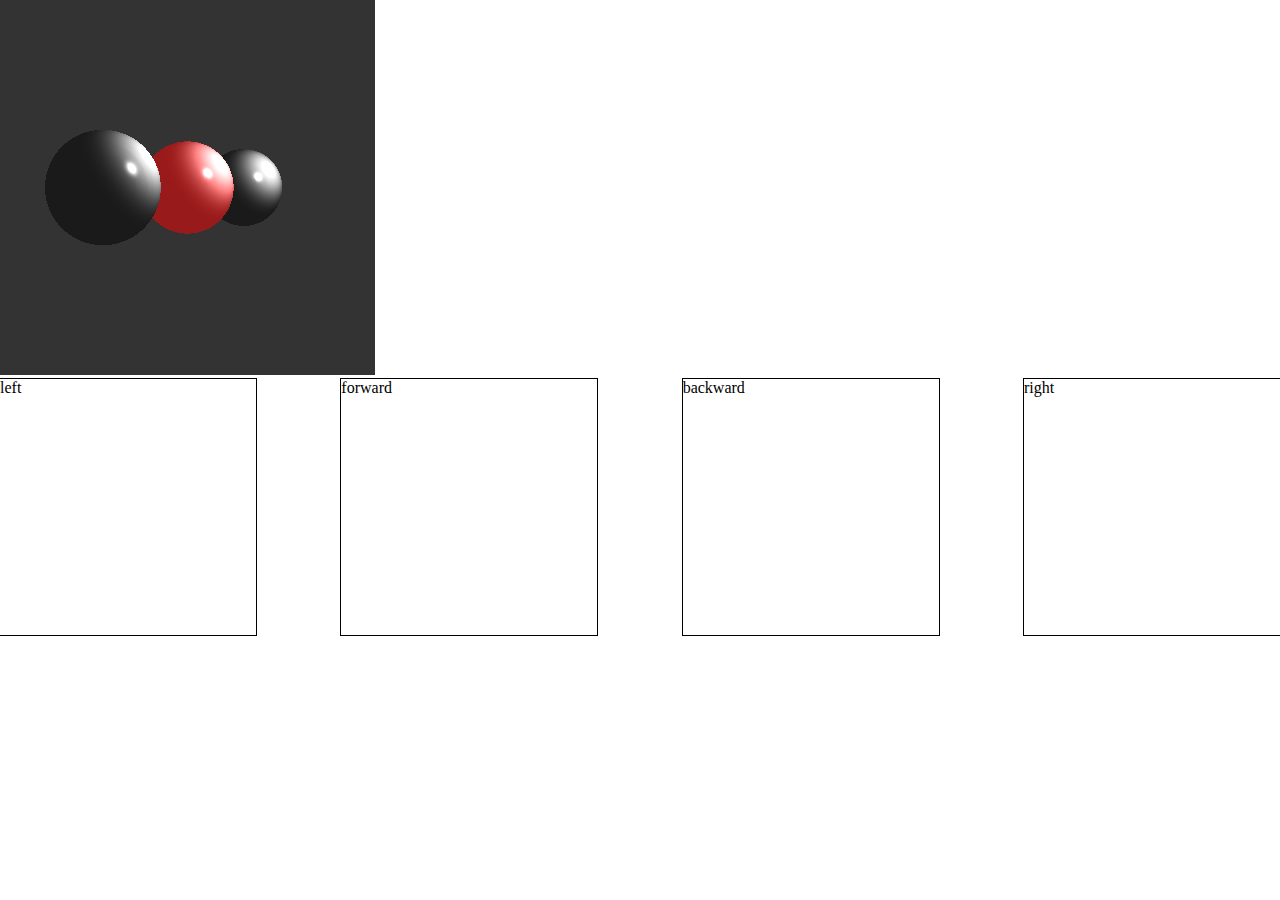
==== index.html @ 79640c2d "wip" ====
<!DOCTYPE html><html lang=en><head><meta charset=utf-8><meta http-equiv=X-UA-Compatible content="IE=edge"><meta name=viewport content="width=device-width,initial-scale=1,minimum-scale=1,maximum-scale=1,user-scalable=no,viewport-fit=cover"><link href=/css/app.0c434bb0.css rel=preload as=style><link href=/css/chunk-vendors.23d90689.css rel=preload as=style><link href=/js/app.9c10b748.js rel=preload as=script><link href=/js/chunk-vendors.724560b4.js rel=preload as=script><link href=/css/chunk-vendors.23d90689.css rel=stylesheet><link href=/css/app.0c434bb0.css rel=stylesheet></head><body><div id=app></div><script src=/js/chunk-vendors.724560b4.js></script><script src=/js/app.9c10b748.js></script></body></html>
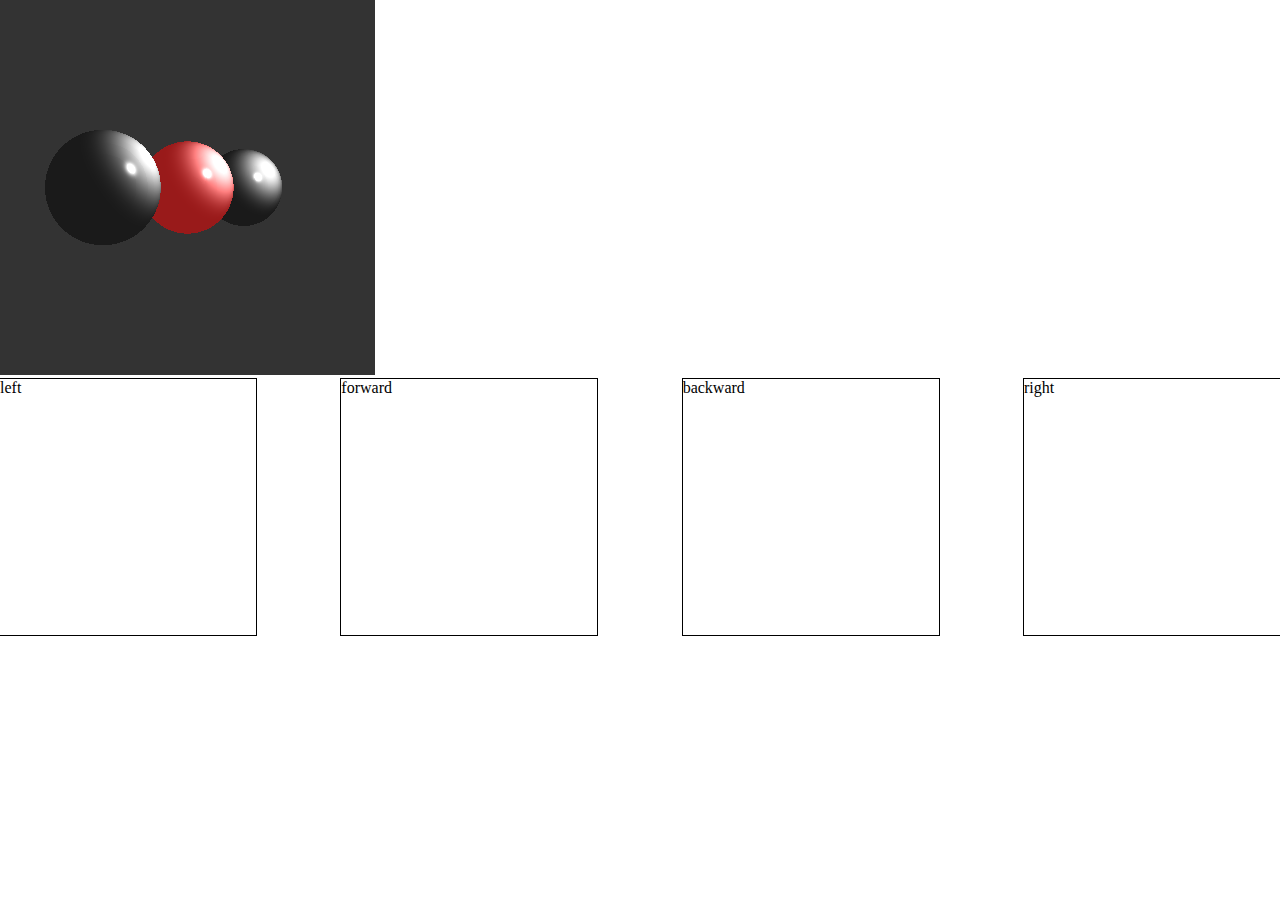
==== commit 17e07d47: "wip" ====
--- a/index.html
+++ b/index.html
@@ -1 +1 @@
-<!DOCTYPE html><html lang=en><head><meta charset=utf-8><meta http-equiv=X-UA-Compatible content="IE=edge"><meta name=viewport content="width=device-width,initial-scale=1,minimum-scale=1,maximum-scale=1,user-scalable=no,viewport-fit=cover"><link href=/css/app.0c434bb0.css rel=preload as=style><link href=/css/chunk-vendors.23d90689.css rel=preload as=style><link href=/js/app.9c10b748.js rel=preload as=script><link href=/js/chunk-vendors.724560b4.js rel=preload as=script><link href=/css/chunk-vendors.23d90689.css rel=stylesheet><link href=/css/app.0c434bb0.css rel=stylesheet></head><body><div id=app></div><script src=/js/chunk-vendors.724560b4.js></script><script src=/js/app.9c10b748.js></script></body></html>+<!DOCTYPE html><html lang=en><head><meta charset=utf-8><meta http-equiv=X-UA-Compatible content="IE=edge"><meta name=viewport content="width=device-width,initial-scale=1,minimum-scale=1,maximum-scale=1,user-scalable=no,viewport-fit=cover"><link href=/css/app.37557a5e.css rel=preload as=style><link href=/css/chunk-vendors.23d90689.css rel=preload as=style><link href=/js/app.04165933.js rel=preload as=script><link href=/js/chunk-vendors.724560b4.js rel=preload as=script><link href=/css/chunk-vendors.23d90689.css rel=stylesheet><link href=/css/app.37557a5e.css rel=stylesheet></head><body><div id=app></div><script src=/js/chunk-vendors.724560b4.js></script><script src=/js/app.04165933.js></script></body></html>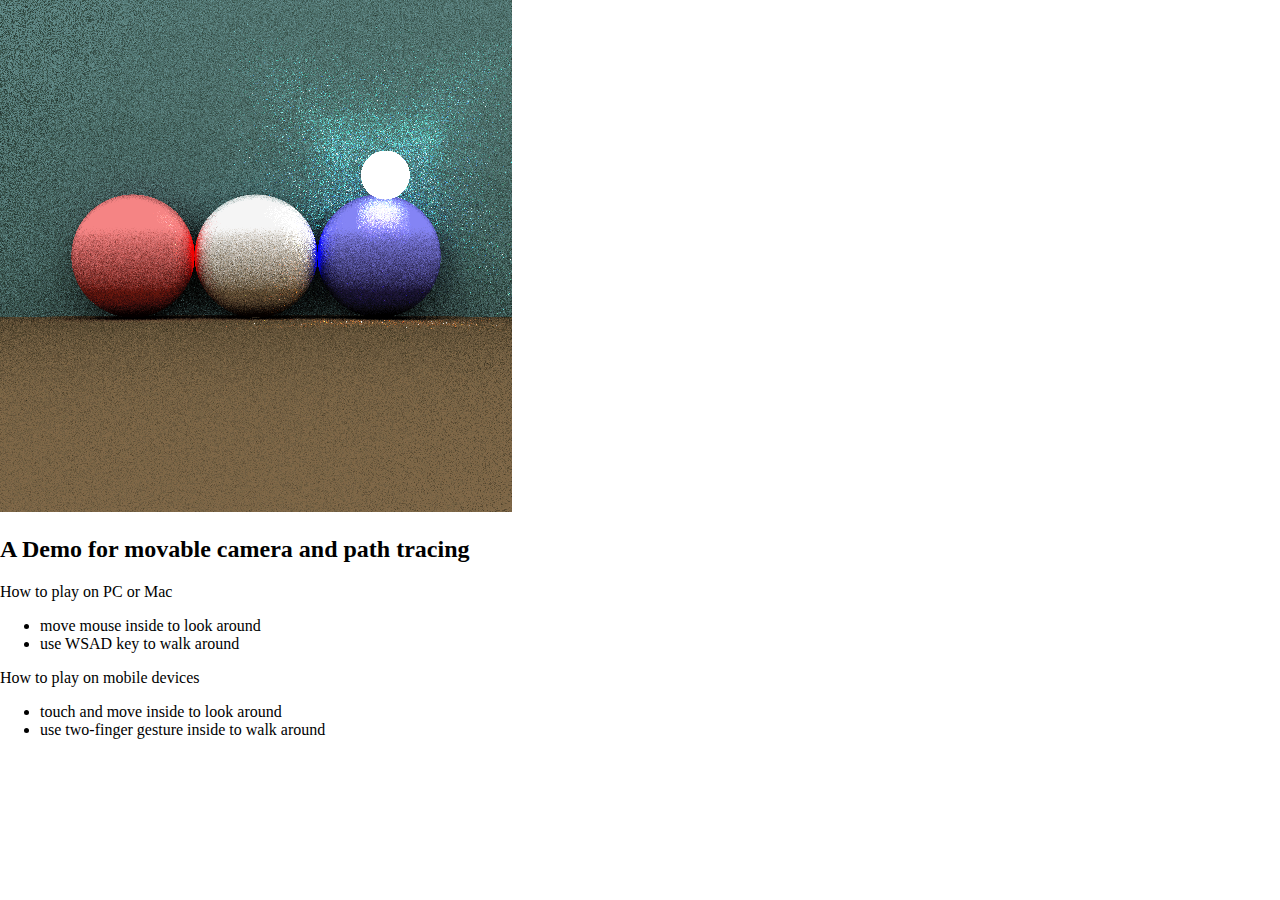
==== commit bc138c39: "wip" ====
--- a/index.html
+++ b/index.html
@@ -1 +1 @@
-<!DOCTYPE html><html lang=en><head><meta charset=utf-8><meta http-equiv=X-UA-Compatible content="IE=edge"><meta name=viewport content="width=device-width,initial-scale=1,minimum-scale=1,maximum-scale=1,user-scalable=no,viewport-fit=cover"><link href=/css/app.37557a5e.css rel=preload as=style><link href=/css/chunk-vendors.23d90689.css rel=preload as=style><link href=/js/app.04165933.js rel=preload as=script><link href=/js/chunk-vendors.724560b4.js rel=preload as=script><link href=/css/chunk-vendors.23d90689.css rel=stylesheet><link href=/css/app.37557a5e.css rel=stylesheet></head><body><div id=app></div><script src=/js/chunk-vendors.724560b4.js></script><script src=/js/app.04165933.js></script></body></html>+<!DOCTYPE html><html lang=en><head><meta charset=utf-8><meta http-equiv=X-UA-Compatible content="IE=edge"><meta name=viewport content="width=device-width,initial-scale=1,minimum-scale=1,maximum-scale=1,user-scalable=no,viewport-fit=cover"><title>Movable camera & path tracing</title><link href=/css/app.9ca3781d.css rel=preload as=style><link href=/css/chunk-vendors.23d90689.css rel=preload as=style><link href=/js/app.b7fbf024.js rel=preload as=script><link href=/js/chunk-vendors.724560b4.js rel=preload as=script><link href=/css/chunk-vendors.23d90689.css rel=stylesheet><link href=/css/app.9ca3781d.css rel=stylesheet></head><body><div id=app></div><script src=/js/chunk-vendors.724560b4.js></script><script src=/js/app.b7fbf024.js></script></body></html>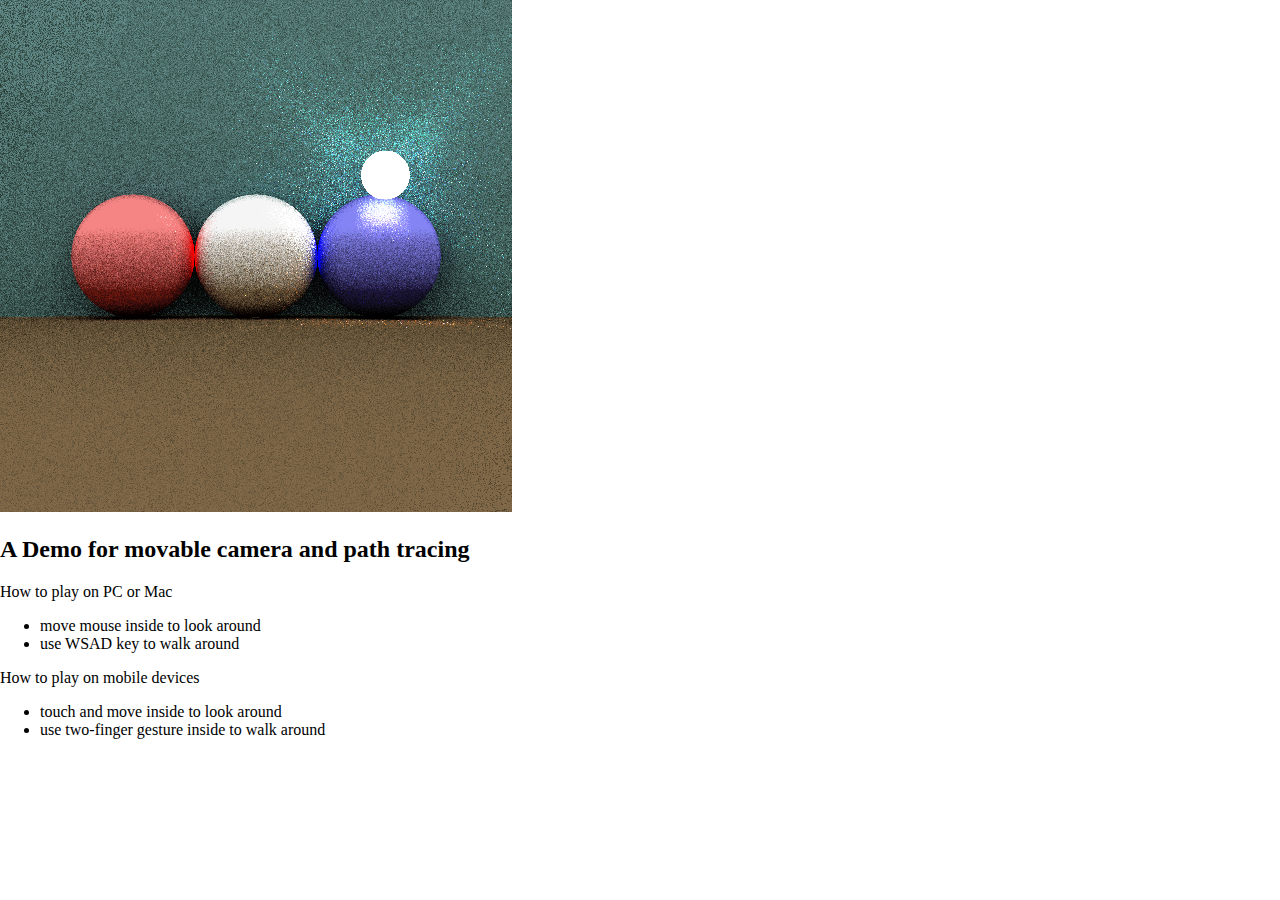
==== commit dc67e6bb: "wip" ====
--- a/index.html
+++ b/index.html
@@ -1 +1 @@
-<!DOCTYPE html><html lang=en><head><meta charset=utf-8><meta http-equiv=X-UA-Compatible content="IE=edge"><meta name=viewport content="width=device-width,initial-scale=1,minimum-scale=1,maximum-scale=1,user-scalable=no,viewport-fit=cover"><title>Movable camera & path tracing</title><link href=/css/app.9ca3781d.css rel=preload as=style><link href=/css/chunk-vendors.23d90689.css rel=preload as=style><link href=/js/app.b7fbf024.js rel=preload as=script><link href=/js/chunk-vendors.724560b4.js rel=preload as=script><link href=/css/chunk-vendors.23d90689.css rel=stylesheet><link href=/css/app.9ca3781d.css rel=stylesheet></head><body><div id=app></div><script src=/js/chunk-vendors.724560b4.js></script><script src=/js/app.b7fbf024.js></script></body></html>+<!DOCTYPE html><html lang=en><head><meta charset=utf-8><meta http-equiv=X-UA-Compatible content="IE=edge"><meta name=viewport content="width=device-width,initial-scale=1,minimum-scale=1,maximum-scale=1,user-scalable=no,viewport-fit=cover"><title>Movable camera & path tracing</title><link href=/css/app.35ef372e.css rel=preload as=style><link href=/css/chunk-vendors.23d90689.css rel=preload as=style><link href=/js/app.792c1a12.js rel=preload as=script><link href=/js/chunk-vendors.724560b4.js rel=preload as=script><link href=/css/chunk-vendors.23d90689.css rel=stylesheet><link href=/css/app.35ef372e.css rel=stylesheet></head><body><div id=app></div><script src=/js/chunk-vendors.724560b4.js></script><script src=/js/app.792c1a12.js></script></body></html>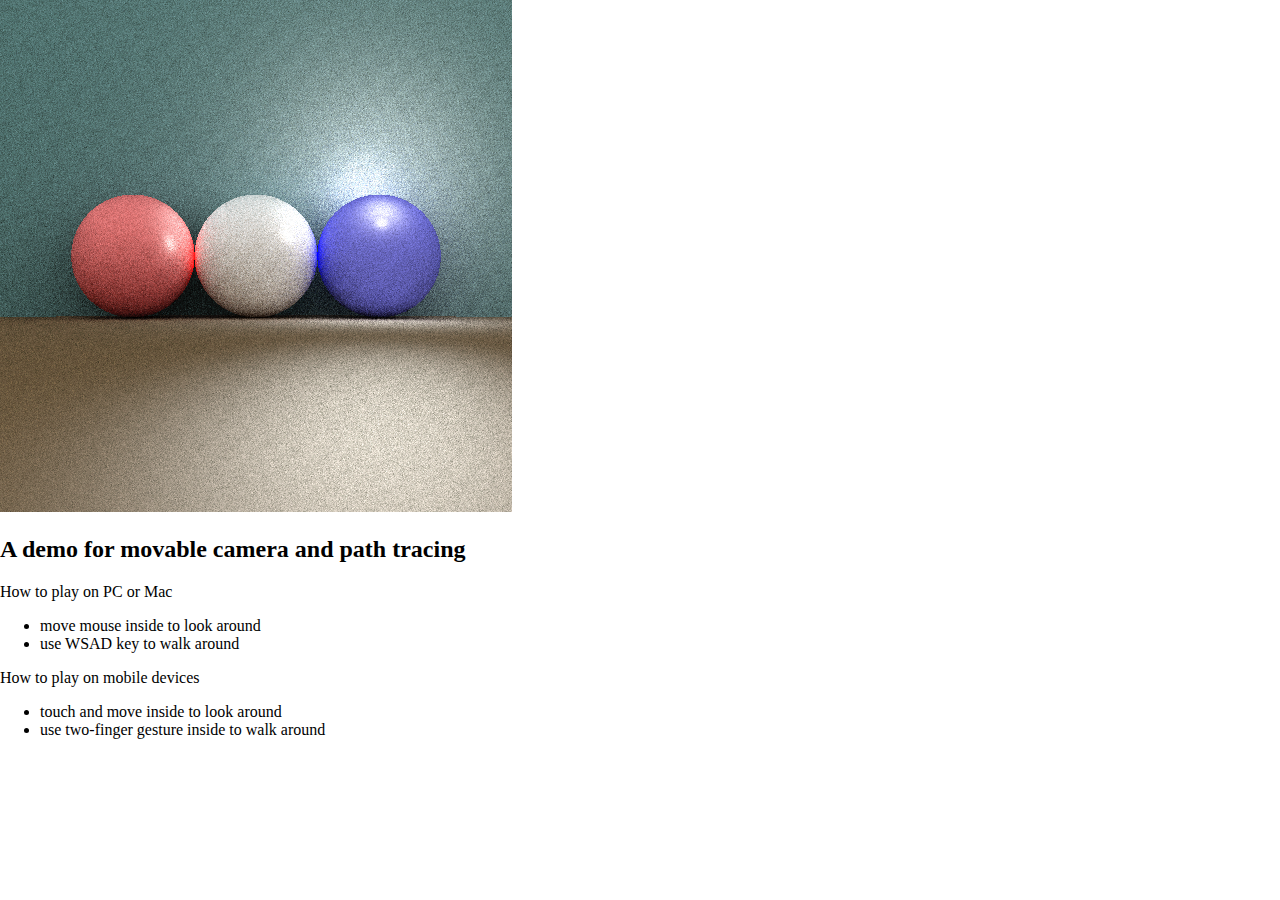
==== commit d45b0d07: "wip" ====
--- a/index.html
+++ b/index.html
@@ -1 +1 @@
-<!DOCTYPE html><html lang=en><head><meta charset=utf-8><meta http-equiv=X-UA-Compatible content="IE=edge"><meta name=viewport content="width=device-width,initial-scale=1,minimum-scale=1,maximum-scale=1,user-scalable=no,viewport-fit=cover"><title>Movable camera & path tracing</title><link href=/css/app.35ef372e.css rel=preload as=style><link href=/css/chunk-vendors.23d90689.css rel=preload as=style><link href=/js/app.792c1a12.js rel=preload as=script><link href=/js/chunk-vendors.724560b4.js rel=preload as=script><link href=/css/chunk-vendors.23d90689.css rel=stylesheet><link href=/css/app.35ef372e.css rel=stylesheet></head><body><div id=app></div><script src=/js/chunk-vendors.724560b4.js></script><script src=/js/app.792c1a12.js></script></body></html>+<!DOCTYPE html><html lang=en><head><meta charset=utf-8><title>Vue CLI App</title><link href=/css/app.0fa5842d.css rel=preload as=style><link href=/js/app.b2352650.js rel=preload as=script><link href=/js/chunk-vendors.70b00b46.js rel=preload as=script><link href=/css/app.0fa5842d.css rel=stylesheet></head><body><div id=app></div><script src=/js/chunk-vendors.70b00b46.js></script><script src=/js/app.b2352650.js></script></body></html>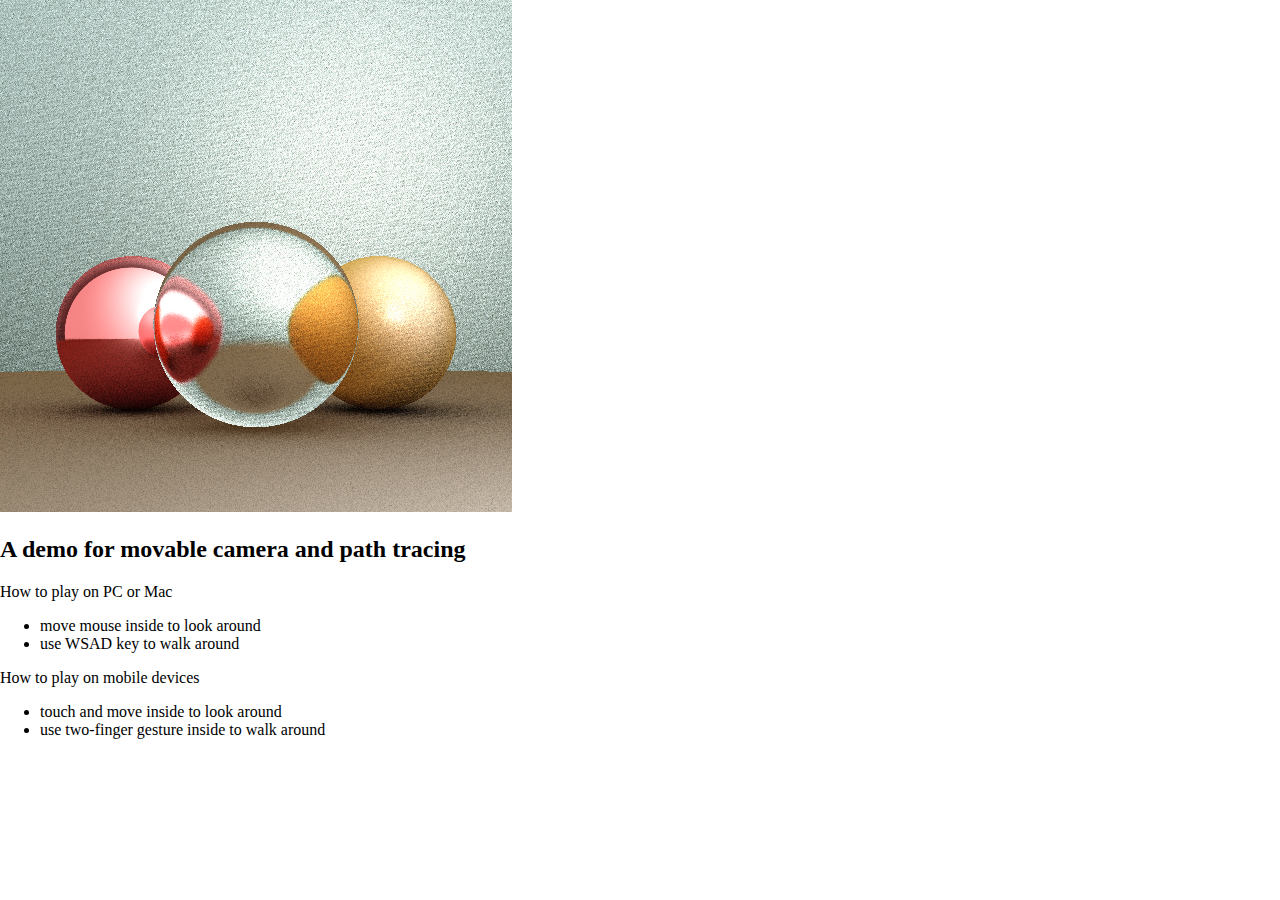
==== commit 71626068: "wip" ====
--- a/index.html
+++ b/index.html
@@ -1 +1 @@
-<!DOCTYPE html><html lang=en><head><meta charset=utf-8><title>Vue CLI App</title><link href=/css/app.0fa5842d.css rel=preload as=style><link href=/js/app.b2352650.js rel=preload as=script><link href=/js/chunk-vendors.70b00b46.js rel=preload as=script><link href=/css/app.0fa5842d.css rel=stylesheet></head><body><div id=app></div><script src=/js/chunk-vendors.70b00b46.js></script><script src=/js/app.b2352650.js></script></body></html>+<!DOCTYPE html><html lang=en><head><meta charset=utf-8><title>Vue CLI App</title><link href=/css/app.0fa5842d.css rel=preload as=style><link href=/js/app.1b28eda2.js rel=preload as=script><link href=/js/chunk-vendors.70b00b46.js rel=preload as=script><link href=/css/app.0fa5842d.css rel=stylesheet></head><body><div id=app></div><script src=/js/chunk-vendors.70b00b46.js></script><script src=/js/app.1b28eda2.js></script></body></html>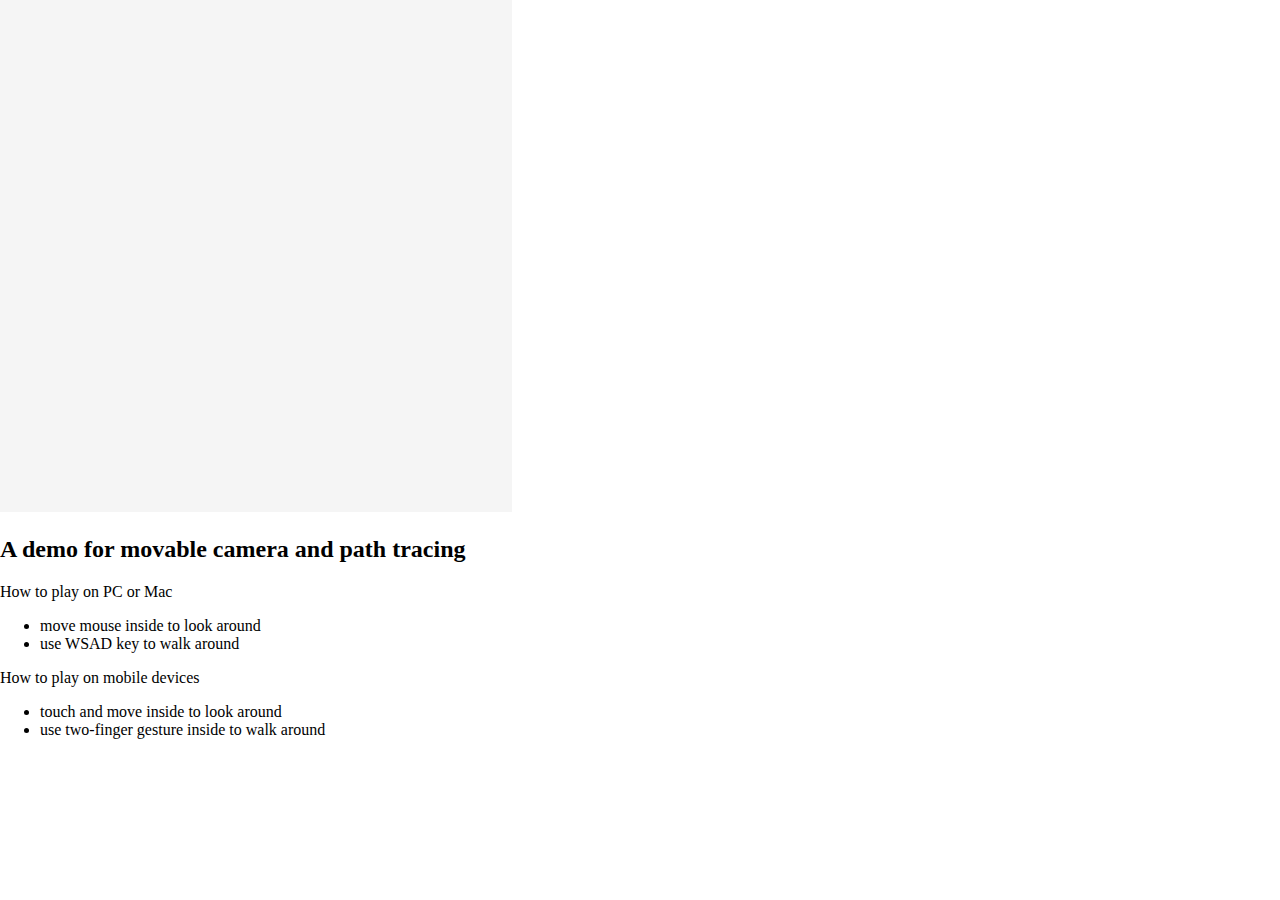
==== commit c88ccbba: "wip" ====
--- a/index.html
+++ b/index.html
@@ -1 +1 @@
-<!DOCTYPE html><html lang=en><head><meta charset=utf-8><title>Vue CLI App</title><link href=/css/app.0fa5842d.css rel=preload as=style><link href=/js/app.1b28eda2.js rel=preload as=script><link href=/js/chunk-vendors.70b00b46.js rel=preload as=script><link href=/css/app.0fa5842d.css rel=stylesheet></head><body><div id=app></div><script src=/js/chunk-vendors.70b00b46.js></script><script src=/js/app.1b28eda2.js></script></body></html>+<!DOCTYPE html><html lang=en><head><meta charset=utf-8><title>Vue CLI App</title><link href=/css/app.0fa5842d.css rel=preload as=style><link href=/js/app.b72887e2.js rel=preload as=script><link href=/js/chunk-vendors.2e0ff882.js rel=preload as=script><link href=/css/app.0fa5842d.css rel=stylesheet></head><body><div id=app></div><script src=/js/chunk-vendors.2e0ff882.js></script><script src=/js/app.b72887e2.js></script></body></html>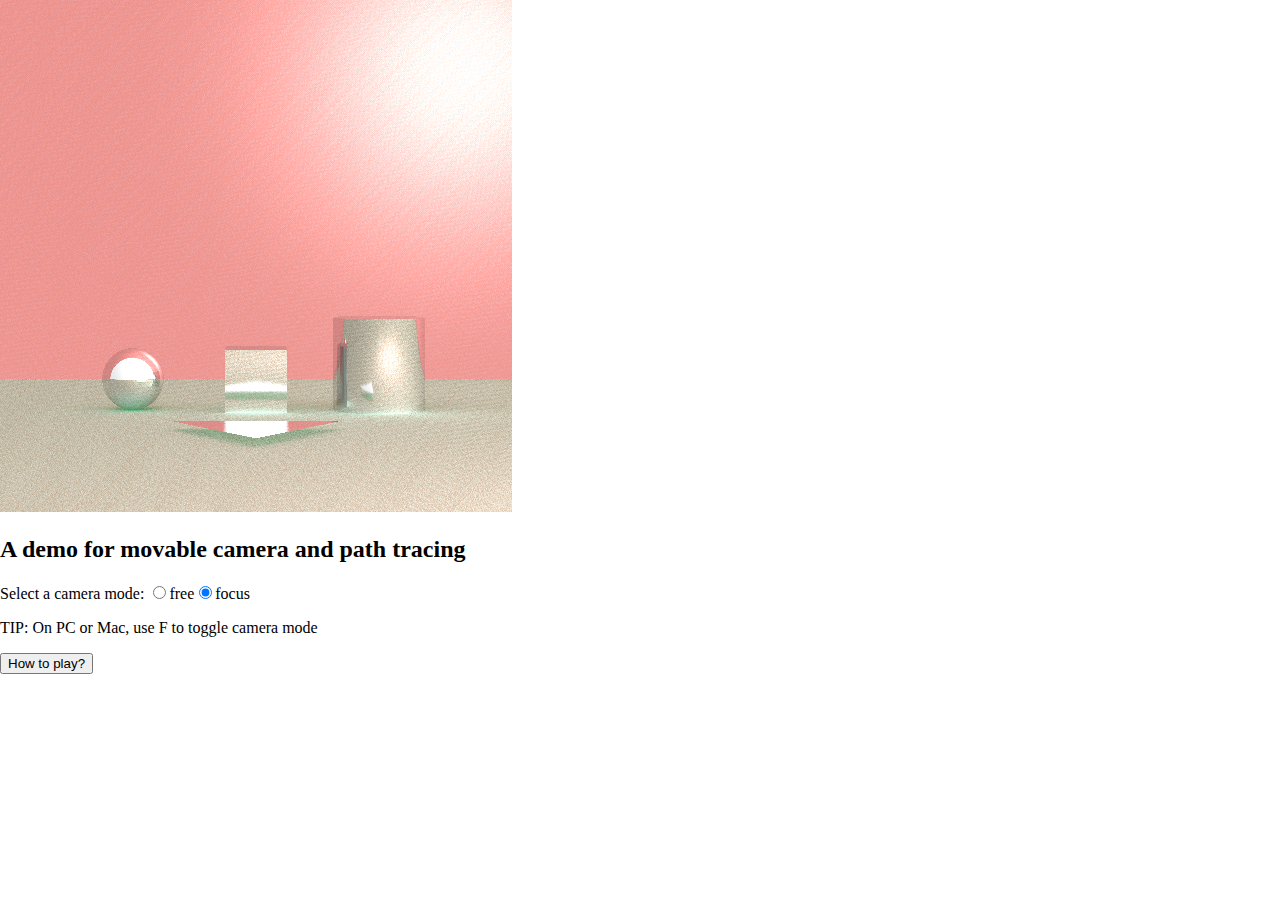
==== commit a97b0b9e: "wip" ====
--- a/index.html
+++ b/index.html
@@ -1 +1 @@
-<!DOCTYPE html><html lang=en><head><meta charset=utf-8><title>Vue CLI App</title><link href=/css/app.0fa5842d.css rel=preload as=style><link href=/js/app.b72887e2.js rel=preload as=script><link href=/js/chunk-vendors.2e0ff882.js rel=preload as=script><link href=/css/app.0fa5842d.css rel=stylesheet></head><body><div id=app></div><script src=/js/chunk-vendors.2e0ff882.js></script><script src=/js/app.b72887e2.js></script></body></html>+<!DOCTYPE html><html lang=en><head><meta charset=utf-8><title>Vue CLI App</title><link href=/css/app.2c815284.css rel=preload as=style><link href=/js/app.87b0c739.js rel=preload as=script><link href=/js/chunk-vendors.2e0ff882.js rel=preload as=script><link href=/css/app.2c815284.css rel=stylesheet></head><body><div id=app></div><script src=/js/chunk-vendors.2e0ff882.js></script><script src=/js/app.87b0c739.js></script></body></html>